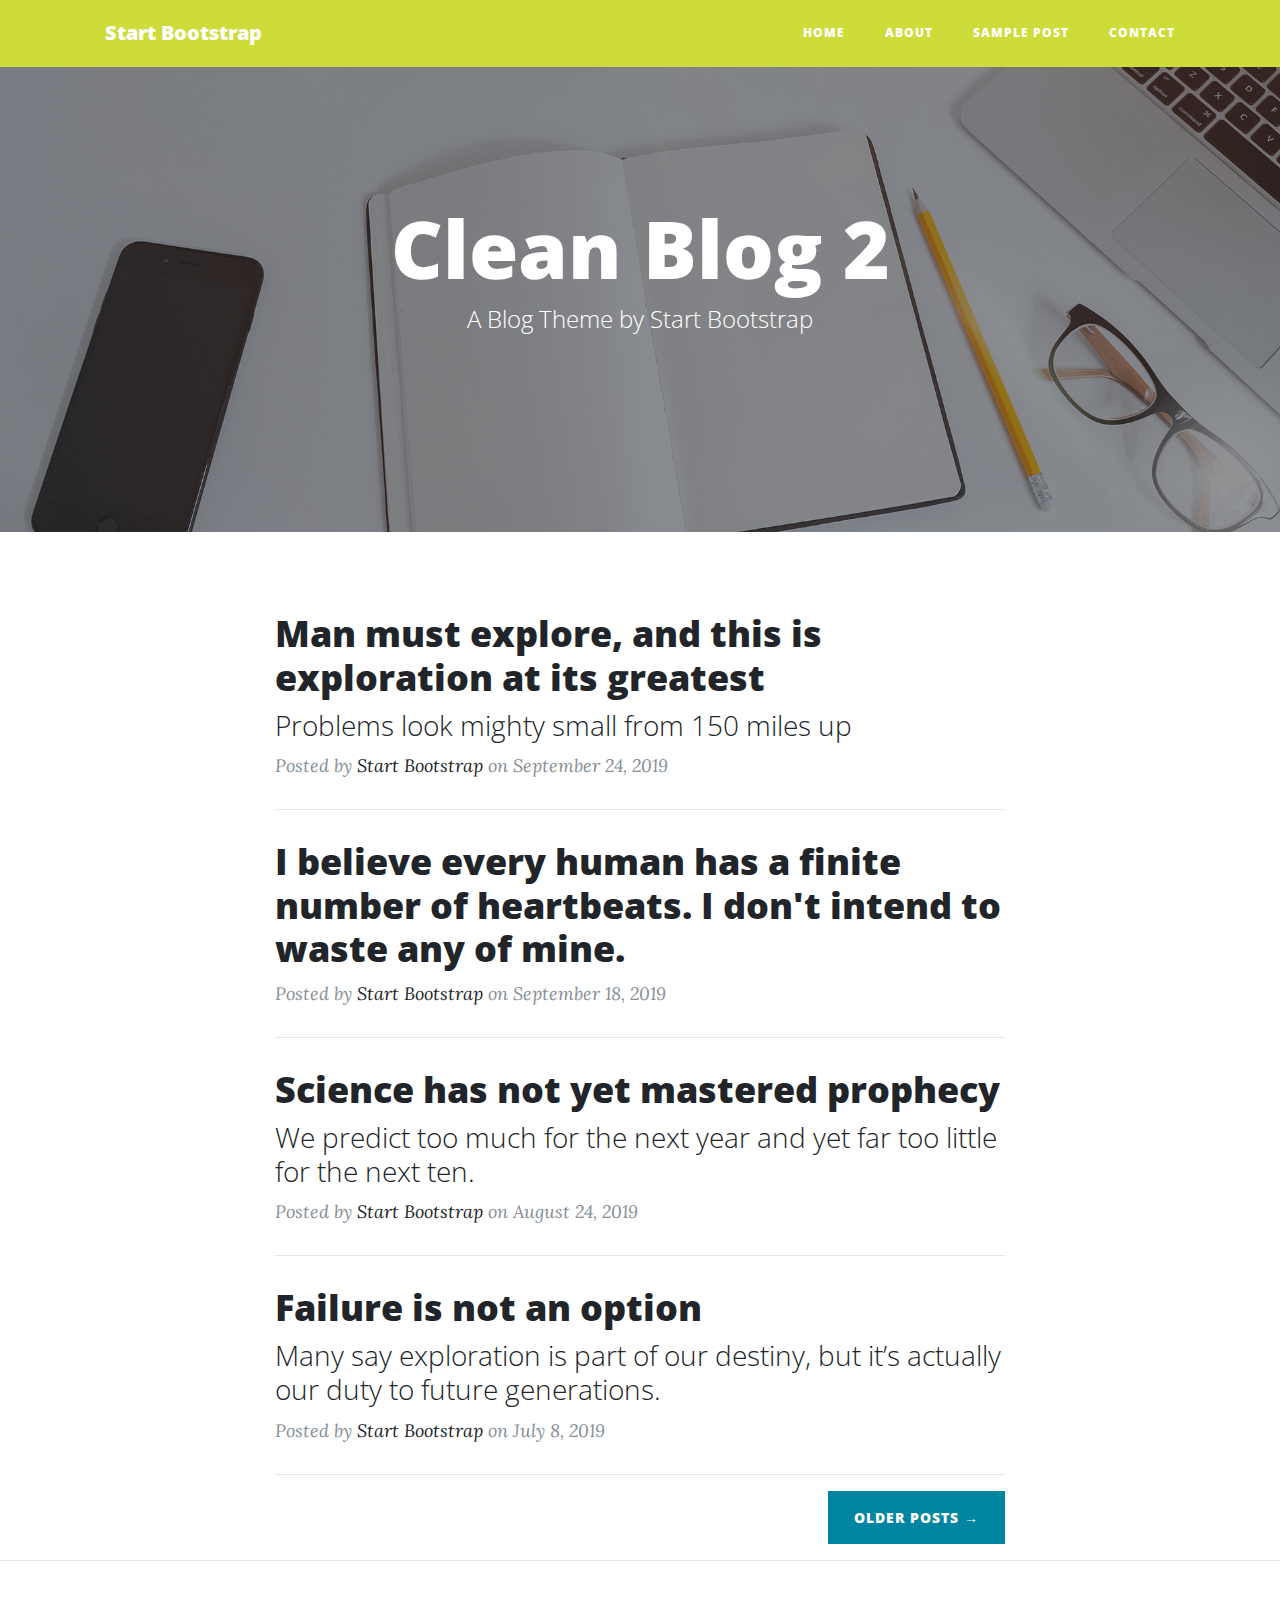
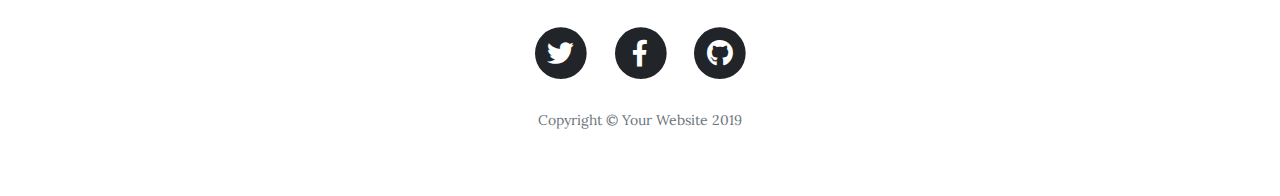
==== index.html @ 3142cca6 "Initial commit" ====
<!DOCTYPE html>
<html lang="en">

<head>

  <meta charset="utf-8">
  <meta name="viewport" content="width=device-width, initial-scale=1, shrink-to-fit=no">
  <meta name="description" content="">
  <meta name="author" content="">
  <meta name="theme-color" content="#cddc39">

  <title>Clean Blog - Start Bootstrap Theme</title>

  <!-- Bootstrap core CSS -->
  <link href="vendor/bootstrap/css/bootstrap.min.css" rel="stylesheet">

  <!-- Custom fonts for this template -->
  <link href="vendor/fontawesome-free/css/all.min.css" rel="stylesheet" type="text/css">
  <link href='https://fonts.googleapis.com/css?family=Lora:400,700,400italic,700italic' rel='stylesheet'
    type='text/css'>
  <link
    href='https://fonts.googleapis.com/css?family=Open+Sans:300italic,400italic,600italic,700italic,800italic,400,300,600,700,800'
    rel='stylesheet' type='text/css'>

  <!-- Custom styles for this template -->
  <link href="css/clean-blog.min.css" rel="stylesheet">

  <link rel="manifest" href="manifest.json">

</head>

<body>

  <!-- Navigation -->
  <nav class="navbar navbar-expand-lg navbar-light fixed-top" id="mainNav" style="background-color: #CDDC39;">
    <div class="container">
      <a class="navbar-brand" href="index.html">Start Bootstrap</a>
      <button class="navbar-toggler navbar-toggler-right" type="button" data-toggle="collapse"
        data-target="#navbarResponsive" aria-controls="navbarResponsive" aria-expanded="false"
        aria-label="Toggle navigation">
        Menu
        <i class="fas fa-bars"></i>
      </button>
      <div class="collapse navbar-collapse" id="navbarResponsive">
        <ul class="navbar-nav ml-auto">
          <li class="nav-item">
            <a class="nav-link" href="index.html">Home</a>
          </li>
          <li class="nav-item">
            <a class="nav-link" href="about.html">About</a>
          </li>
          <li class="nav-item">
            <a class="nav-link" href="post.html">Sample Post</a>
          </li>
          <li class="nav-item">
            <a class="nav-link" href="contact.html">Contact</a>
          </li>
        </ul>
      </div>
    </div>
  </nav>

  <!-- Page Header -->
  <header class="masthead" style="background-image: url('img/home-bg.jpg')">
    <div class="overlay"></div>
    <div class="container">
      <div class="row">
        <div class="col-lg-8 col-md-10 mx-auto">
          <div class="site-heading">
            <h1>Clean Blog 2</h1>
            <span class="subheading">A Blog Theme by Start Bootstrap</span>
          </div>
        </div>
      </div>
    </div>
  </header>

  <!-- Main Content -->
  <div class="container">
    <div class="row">
      <div class="col-lg-8 col-md-10 mx-auto">
        <div class="post-preview">
          <a href="post.html">
            <h2 class="post-title">
              Man must explore, and this is exploration at its greatest
            </h2>
            <h3 class="post-subtitle">
              Problems look mighty small from 150 miles up
            </h3>
          </a>
          <p class="post-meta">Posted by
            <a href="#">Start Bootstrap</a>
            on September 24, 2019</p>
        </div>
        <hr>
        <div class="post-preview">
          <a href="post.html">
            <h2 class="post-title">
              I believe every human has a finite number of heartbeats. I don't intend to waste any of mine.
            </h2>
          </a>
          <p class="post-meta">Posted by
            <a href="#">Start Bootstrap</a>
            on September 18, 2019</p>
        </div>
        <hr>
        <div class="post-preview">
          <a href="post.html">
            <h2 class="post-title">
              Science has not yet mastered prophecy
            </h2>
            <h3 class="post-subtitle">
              We predict too much for the next year and yet far too little for the next ten.
            </h3>
          </a>
          <p class="post-meta">Posted by
            <a href="#">Start Bootstrap</a>
            on August 24, 2019</p>
        </div>
        <hr>
        <div class="post-preview">
          <a href="post.html">
            <h2 class="post-title">
              Failure is not an option
            </h2>
            <h3 class="post-subtitle">
              Many say exploration is part of our destiny, but it’s actually our duty to future generations.
            </h3>
          </a>
          <p class="post-meta">Posted by
            <a href="#">Start Bootstrap</a>
            on July 8, 2019</p>
        </div>
        <hr>
        <!-- Pager -->
        <div class="clearfix">
          <a class="btn btn-primary float-right" href="#">Older Posts &rarr;</a>
        </div>
      </div>
    </div>
  </div>

  <hr>

  <!-- Footer -->
  <footer>
    <div class="container">
      <div class="row">
        <div class="col-lg-8 col-md-10 mx-auto">
          <ul class="list-inline text-center">
            <li class="list-inline-item">
              <a href="#">
                <span class="fa-stack fa-lg">
                  <i class="fas fa-circle fa-stack-2x"></i>
                  <i class="fab fa-twitter fa-stack-1x fa-inverse"></i>
                </span>
              </a>
            </li>
            <li class="list-inline-item">
              <a href="#">
                <span class="fa-stack fa-lg">
                  <i class="fas fa-circle fa-stack-2x"></i>
                  <i class="fab fa-facebook-f fa-stack-1x fa-inverse"></i>
                </span>
              </a>
            </li>
            <li class="list-inline-item">
              <a href="#">
                <span class="fa-stack fa-lg">
                  <i class="fas fa-circle fa-stack-2x"></i>
                  <i class="fab fa-github fa-stack-1x fa-inverse"></i>
                </span>
              </a>
            </li>
          </ul>
          <p class="copyright text-muted">Copyright &copy; Your Website 2019</p>
        </div>
      </div>
    </div>
  </footer>

  <!-- Bootstrap core JavaScript -->
  <script src="vendor/jquery/jquery.min.js"></script>
  <script src="vendor/bootstrap/js/bootstrap.bundle.min.js"></script>

  <!-- Custom scripts for this template -->
  <script src="js/clean-blog.min.js"></script>
  <script src="app.js"></script>
  <script>
    (function () {
      addToCache(['/index.html','/img/home-bg.jpg']);
    })();
  </script>
</body>

</html>
---- css/clean-blog.min.css ----
/*!
 * Start Bootstrap - Clean Blog v5.0.3 (https://startbootstrap.com/template-overviews/clean-blog)
 * Copyright 2013-2019 Start Bootstrap
 * Licensed under MIT (https://github.com/BlackrockDigital/startbootstrap-clean-blog/blob/master/LICENSE)
 */body{font-size:20px;color:#212529;font-family:Lora,'Times New Roman',serif}p{line-height:1.5;margin:30px 0}p a{text-decoration:underline}h1,h2,h3,h4,h5,h6{font-weight:800;font-family:'Open Sans','Helvetica Neue',Helvetica,Arial,sans-serif}a{color:#212529;-webkit-transition:all .2s;transition:all .2s}a:focus,a:hover{color:#0085a1}blockquote{font-style:italic;color:#868e96}.section-heading{font-size:36px;font-weight:700;margin-top:60px}.caption{font-size:14px;font-style:italic;display:block;margin:0;padding:10px;text-align:center;border-bottom-right-radius:5px;border-bottom-left-radius:5px}::-moz-selection{color:#fff;background:#0085a1;text-shadow:none}::selection{color:#fff;background:#0085a1;text-shadow:none}img::-moz-selection{color:#fff;background:0 0}img::selection{color:#fff;background:0 0}img::-moz-selection{color:#fff;background:0 0}#mainNav{position:absolute;border-bottom:1px solid #e9ecef;background-color:#fff;font-family:'Open Sans','Helvetica Neue',Helvetica,Arial,sans-serif}#mainNav .navbar-brand{font-weight:800;color:#343a40}#mainNav .navbar-toggler{font-size:12px;font-weight:800;padding:13px;text-transform:uppercase;color:#343a40}#mainNav .navbar-nav>li.nav-item>a{font-size:12px;font-weight:800;letter-spacing:1px;text-transform:uppercase}@media only screen and (min-width:992px){#mainNav{border-bottom:1px solid transparent;background:0 0}#mainNav .navbar-brand{padding:10px 20px;color:#fff}#mainNav .navbar-brand:focus,#mainNav .navbar-brand:hover{color:rgba(255,255,255,.8)}#mainNav .navbar-nav>li.nav-item>a{padding:10px 20px;color:#fff}#mainNav .navbar-nav>li.nav-item>a:focus,#mainNav .navbar-nav>li.nav-item>a:hover{color:rgba(255,255,255,.8)}}@media only screen and (min-width:992px){#mainNav{-webkit-transition:background-color .2s;transition:background-color .2s;-webkit-transform:translate3d(0,0,0);transform:translate3d(0,0,0);-webkit-backface-visibility:hidden}#mainNav.is-fixed{position:fixed;top:-67px;-webkit-transition:-webkit-transform .2s;transition:-webkit-transform .2s;transition:transform .2s;transition:transform .2s,-webkit-transform .2s;border-bottom:1px solid #fff;background-color:rgba(255,255,255,.9)}#mainNav.is-fixed .navbar-brand{color:#212529}#mainNav.is-fixed .navbar-brand:focus,#mainNav.is-fixed .navbar-brand:hover{color:#0085a1}#mainNav.is-fixed .navbar-nav>li.nav-item>a{color:#212529}#mainNav.is-fixed .navbar-nav>li.nav-item>a:focus,#mainNav.is-fixed .navbar-nav>li.nav-item>a:hover{color:#0085a1}#mainNav.is-visible{-webkit-transform:translate3d(0,100%,0);transform:translate3d(0,100%,0)}}header.masthead{margin-bottom:50px;background:no-repeat center center;background-color:#868e96;background-attachment:scroll;position:relative;background-size:cover}header.masthead .overlay{position:absolute;top:0;left:0;height:100%;width:100%;background-color:#212529;opacity:.5}header.masthead .page-heading,header.masthead .post-heading,header.masthead .site-heading{padding:200px 0 150px;color:#fff}@media only screen and (min-width:768px){header.masthead .page-heading,header.masthead .post-heading,header.masthead .site-heading{padding:200px 0}}header.masthead .page-heading,header.masthead .site-heading{text-align:center}header.masthead .page-heading h1,header.masthead .site-heading h1{font-size:50px;margin-top:0}header.masthead .page-heading .subheading,header.masthead .site-heading .subheading{font-size:24px;font-weight:300;line-height:1.1;display:block;margin:10px 0 0;font-family:'Open Sans','Helvetica Neue',Helvetica,Arial,sans-serif}@media only screen and (min-width:768px){header.masthead .page-heading h1,header.masthead .site-heading h1{font-size:80px}}header.masthead .post-heading h1{font-size:35px}header.masthead .post-heading .meta,header.masthead .post-heading .subheading{line-height:1.1;display:block}header.masthead .post-heading .subheading{font-size:24px;font-weight:600;margin:10px 0 30px;font-family:'Open Sans','Helvetica Neue',Helvetica,Arial,sans-serif}header.masthead .post-heading .meta{font-size:20px;font-weight:300;font-style:italic;font-family:Lora,'Times New Roman',serif}header.masthead .post-heading .meta a{color:#fff}@media only screen and (min-width:768px){header.masthead .post-heading h1{font-size:55px}header.masthead .post-heading .subheading{font-size:30px}}.post-preview>a{color:#212529}.post-preview>a:focus,.post-preview>a:hover{text-decoration:none;color:#0085a1}.post-preview>a>.post-title{font-size:30px;margin-top:30px;margin-bottom:10px}.post-preview>a>.post-subtitle{font-weight:300;margin:0 0 10px}.post-preview>.post-meta{font-size:18px;font-style:italic;margin-top:0;color:#868e96}.post-preview>.post-meta>a{text-decoration:none;color:#212529}.post-preview>.post-meta>a:focus,.post-preview>.post-meta>a:hover{text-decoration:underline;color:#0085a1}@media only screen and (min-width:768px){.post-preview>a>.post-title{font-size:36px}}.floating-label-form-group{font-size:14px;position:relative;margin-bottom:0;padding-bottom:.5em;border-bottom:1px solid #dee2e6}.floating-label-form-group input,.floating-label-form-group textarea{font-size:1.5em;position:relative;z-index:1;padding:0;resize:none;border:none;border-radius:0;background:0 0;-webkit-box-shadow:none!important;box-shadow:none!important;font-family:Lora,'Times New Roman',serif}.floating-label-form-group input::-webkit-input-placeholder,.floating-label-form-group textarea::-webkit-input-placeholder{color:#868e96;font-family:Lora,'Times New Roman',serif}.floating-label-form-group label{font-size:.85em;line-height:1.764705882em;position:relative;z-index:0;top:2em;display:block;margin:0;-webkit-transition:top .3s ease,opacity .3s ease;transition:top .3s ease,opacity .3s ease;vertical-align:middle;vertical-align:baseline;opacity:0}.floating-label-form-group .help-block{margin:15px 0}.floating-label-form-group-with-value label{top:0;opacity:1}.floating-label-form-group-with-focus label{color:#0085a1}form .form-group:first-child .floating-label-form-group{border-top:1px solid #dee2e6}footer{padding:50px 0 65px}footer .list-inline{margin:0;padding:0}footer .copyright{font-size:14px;margin-bottom:0;text-align:center}.btn{font-size:14px;font-weight:800;padding:15px 25px;letter-spacing:1px;text-transform:uppercase;border-radius:0;font-family:'Open Sans','Helvetica Neue',Helvetica,Arial,sans-serif}.btn-primary{background-color:#0085a1;border-color:#0085a1}.btn-primary:active,.btn-primary:focus,.btn-primary:hover{color:#fff;background-color:#00657b!important;border-color:#00657b!important}.btn-lg{font-size:16px;padding:25px 35px}
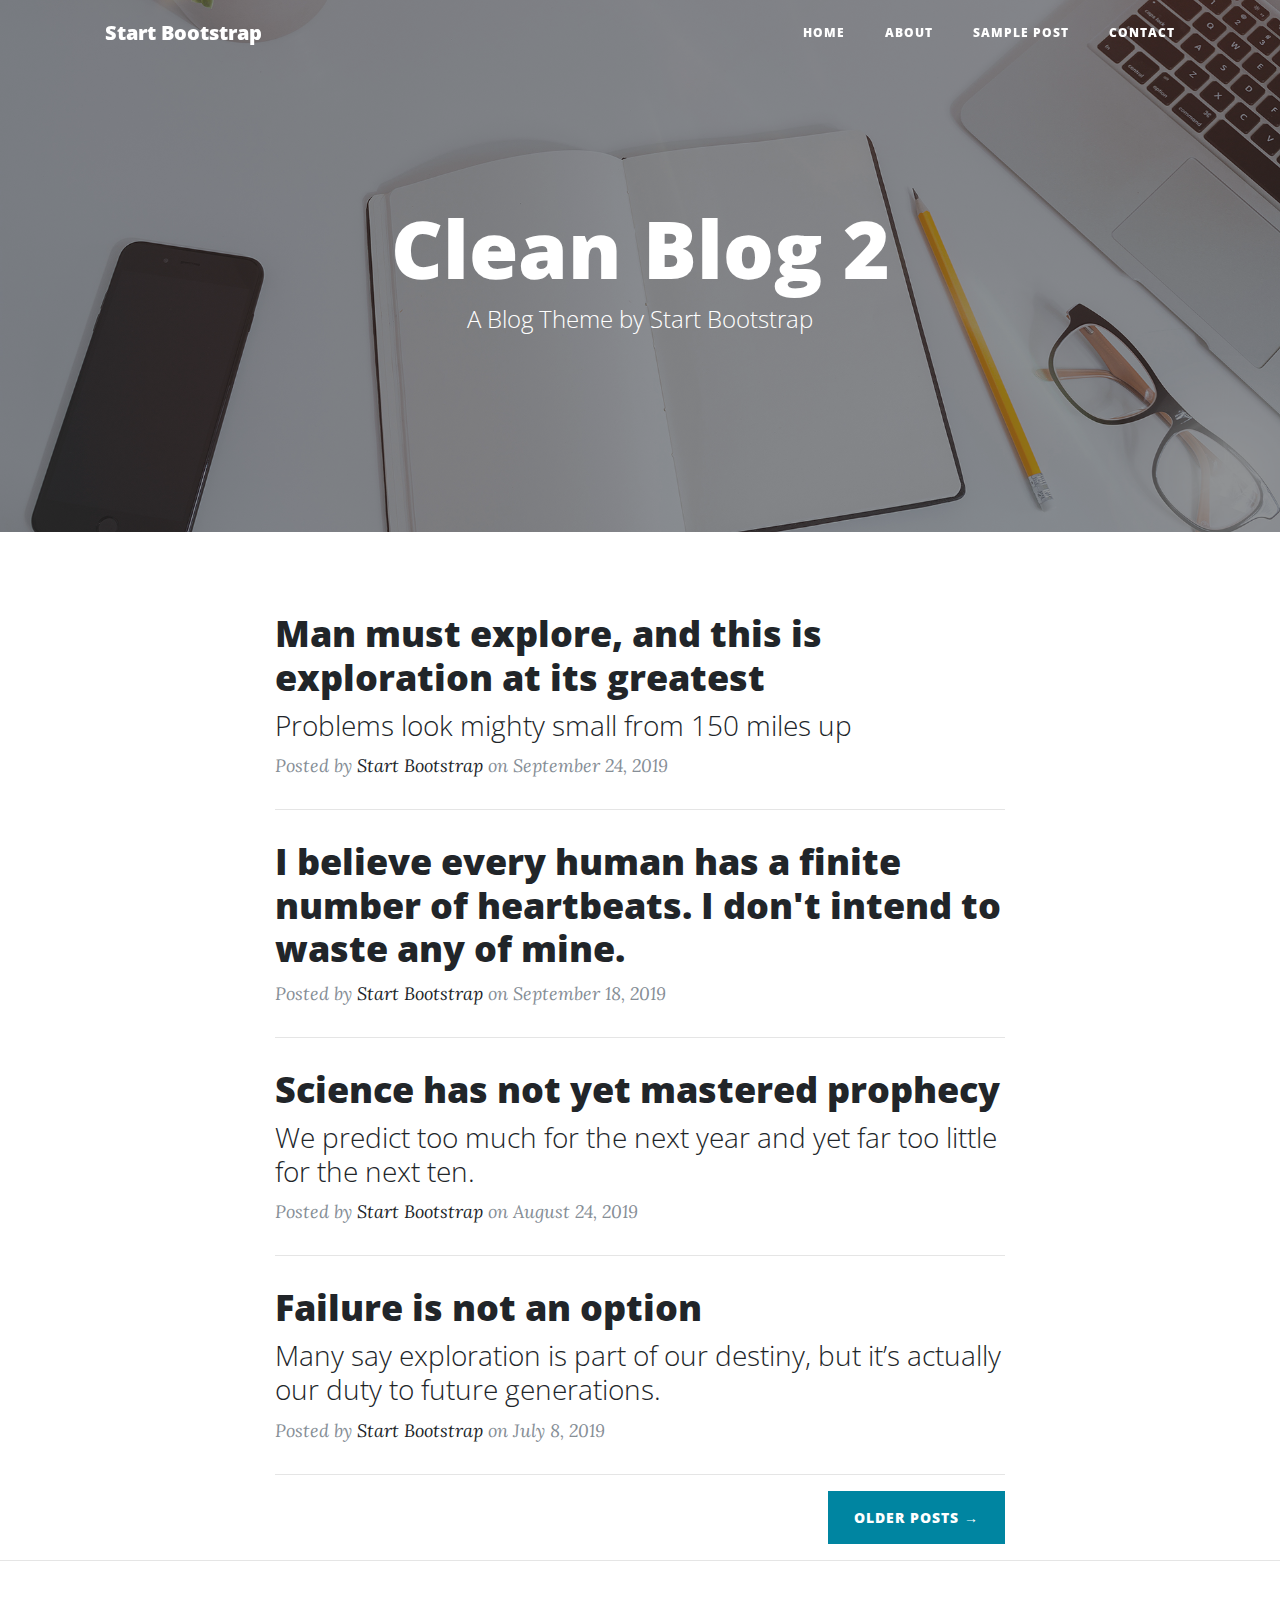
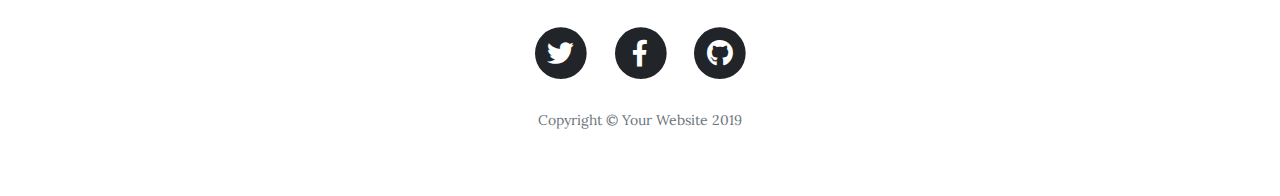
==== commit 18041119: "hidden code" ====
--- a/index.html
+++ b/index.html
@@ -7,7 +7,7 @@
   <meta name="viewport" content="width=device-width, initial-scale=1, shrink-to-fit=no">
   <meta name="description" content="">
   <meta name="author" content="">
-  <meta name="theme-color" content="#cddc39">
+
 
   <title>Clean Blog - Start Bootstrap Theme</title>
 
@@ -25,14 +25,12 @@
   <!-- Custom styles for this template -->
   <link href="css/clean-blog.min.css" rel="stylesheet">
 
-  <link rel="manifest" href="manifest.json">
-
 </head>
 
 <body>
 
   <!-- Navigation -->
-  <nav class="navbar navbar-expand-lg navbar-light fixed-top" id="mainNav" style="background-color: #CDDC39;">
+  <nav class="navbar navbar-expand-lg navbar-light fixed-top" id="mainNav">
     <div class="container">
       <a class="navbar-brand" href="index.html">Start Bootstrap</a>
       <button class="navbar-toggler navbar-toggler-right" type="button" data-toggle="collapse"
@@ -185,12 +183,6 @@
 
   <!-- Custom scripts for this template -->
   <script src="js/clean-blog.min.js"></script>
-  <script src="app.js"></script>
-  <script>
-    (function () {
-      addToCache(['/index.html','/img/home-bg.jpg']);
-    })();
-  </script>
 </body>
 
 </html>